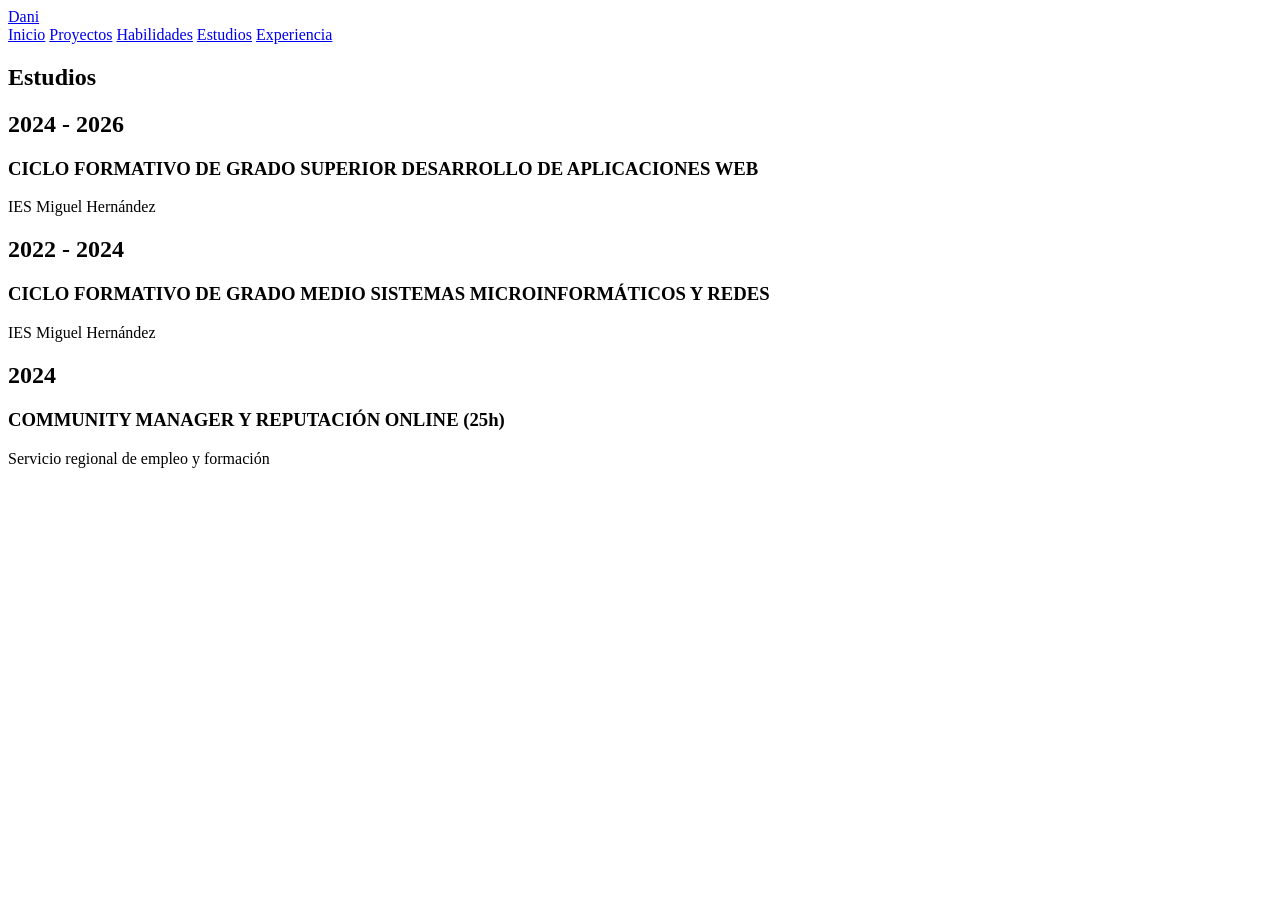
==== estudios.html @ 61196e9e "cambios significativos" ====
<!DOCTYPE html>
<html lang="es">
<head>
    <meta charset="UTF-8">
    <meta name="viewport" content="width=device-width, initial-scale=1.0">
    <link rel="stylesheet" href="https://cdnjs.cloudflare.com/ajax/libs/font-awesome/6.5.2/css/all.min.css">
    <link rel="stylesheet" href="style.css">
    <title>Estudios</title>
</head>
<body> 
    <header>
        <a href="index.html" class="logo">Dani</a>
        <nav>
            <a href="index.html" class="">Inicio</a>
            <a href="proyectos.html" class="">Proyectos</a>
            <a href="habilidades.html" class="">Habilidades</a>
            <a href="estudios.html" class="active">Estudios</a>
            <a href="experiencia.html" class="">Experiencia</a>
        </nav>
    </header>
<main>    
    <section class="reveal">
        <h2>Estudios</h2>
        <div class="card">
            <h2>2024 - 2026</h2>
            <h3>CICLO FORMATIVO DE GRADO SUPERIOR DESARROLLO DE APLICACIONES WEB </h3>
            <p>IES Miguel Hernández</p>
        </div>
         <div class="card">
            <h2>2022 - 2024</h2>
            <h3>CICLO FORMATIVO DE GRADO MEDIO SISTEMAS MICROINFORMÁTICOS Y REDES </h3>
            <p>IES Miguel Hernández</p>
        </div>
        <div class="card">
            <h2>2024</h2>
            <h3>COMMUNITY MANAGER Y REPUTACIÓN ONLINE (25h)</h3>
            <p>Servicio regional de empleo y formación </p>
        </div>
    </section>
</main>
    <script src="script.js"></script>
</body>
</html>
---- style.css ----
/* HOME */

.home{
    min-height: 100vh;
    display: flex;
    justify-content: center;
    align-items: center;
    gap: 8rem;
    padding: 12rem 9% 5rem;
}

/* IMAGEN */

.home-img img{
    width: 32vw;
    max-width: 350px;
    border-radius: 50%;
    border: 4px solid #b74b4b;
    box-shadow: 0 0 25px #b74b4b;
    transition: 0.4s ease;
    animation: float 4s ease-in-out infinite;
}

.home-img img:hover{
    transform: scale(1.05);
    box-shadow: 0 0 40px #b74b4b;
}

/* CONTENIDO */

.home-content{
    max-width: 650px;
}

.home-content h1{
    font-size: 6rem;
    font-weight: 700;
    line-height: 1.2;
}

.home-content h1 span{
    color: #b74b4b;
}

.home-content h3{
    font-size: 3.5rem;
    margin: 1rem 0 2rem;
    font-weight: 700;
}

.home-content p{
    font-size: 1.6rem;
    line-height: 1.8;
    margin-bottom: 3rem;
}

/* BOTONES */

.hero-buttons{
    display: flex;
    gap: 2rem;
    margin-bottom: 3rem;
}

.btn{
    display: inline-block;
    padding: 1rem 2.8rem;
    border-radius: 4rem;
    font-size: 1.6rem;
    color: #b74b4b;
    border: 2px solid #b74b4b;
    transition: 0.3s ease;
    font-weight: 600;
    text-decoration: none;
}

.btn:hover{
    background: #b74b4b;
    color: black;
    transform: scale(1.05);
    box-shadow: 0 0 20px #b74b4b;
}

/* CONTACTO */

.contact-links{
    display: flex;
    gap: 2rem;
    align-items: center;
    flex-wrap: wrap;
}

.contact-links a{
    color: white;
    text-decoration: none;
    font-size: 1.7rem;
    transition: 0.3s ease;
}

.contact-links a:hover{
    color: #b74b4b;
    transform: translateY(-3px);
}

/* TYPING TEXT */

.typing-text span{
    color: #b74b4b;
    position: relative;
}

.typing-text span::before{
    content: "Desarrollador Web";
    animation: words 8s infinite;
}

.typing-text span::after{
    content: "";
    position: absolute;
    width: 2px;
    height: 100%;
    background: #b74b4b;
    right: -8px;
    animation: cursor 0.8s infinite;
}

@keyframes cursor{
    to{
        opacity: 0;
    }
}

@keyframes words{
    0%, 50%{
        content: "Desarrollador Web";
    }

    51%, 100%{
        content: "Estudiante DAW";
    }
}

/* ANIMACION FOTO */

@keyframes float{
    0%{
        transform: translateY(0px);
    }

    50%{
        transform: translateY(-15px);
    }

    100%{
        transform: translateY(0px);
    }
}

/* RESPONSIVE */

@media(max-width:995px){

    .home{
        flex-direction: column;
        text-align: center;
        gap: 5rem;
    }

    .home-img img{
        width: 70vw;
    }

    .hero-buttons{
        justify-content: center;
    }

    .contact-links{
        justify-content: center;
    }

    .home-content h1{
        font-size: 4.5rem;
    }

    .home-content h3{
        font-size: 2.8rem;
    }
}
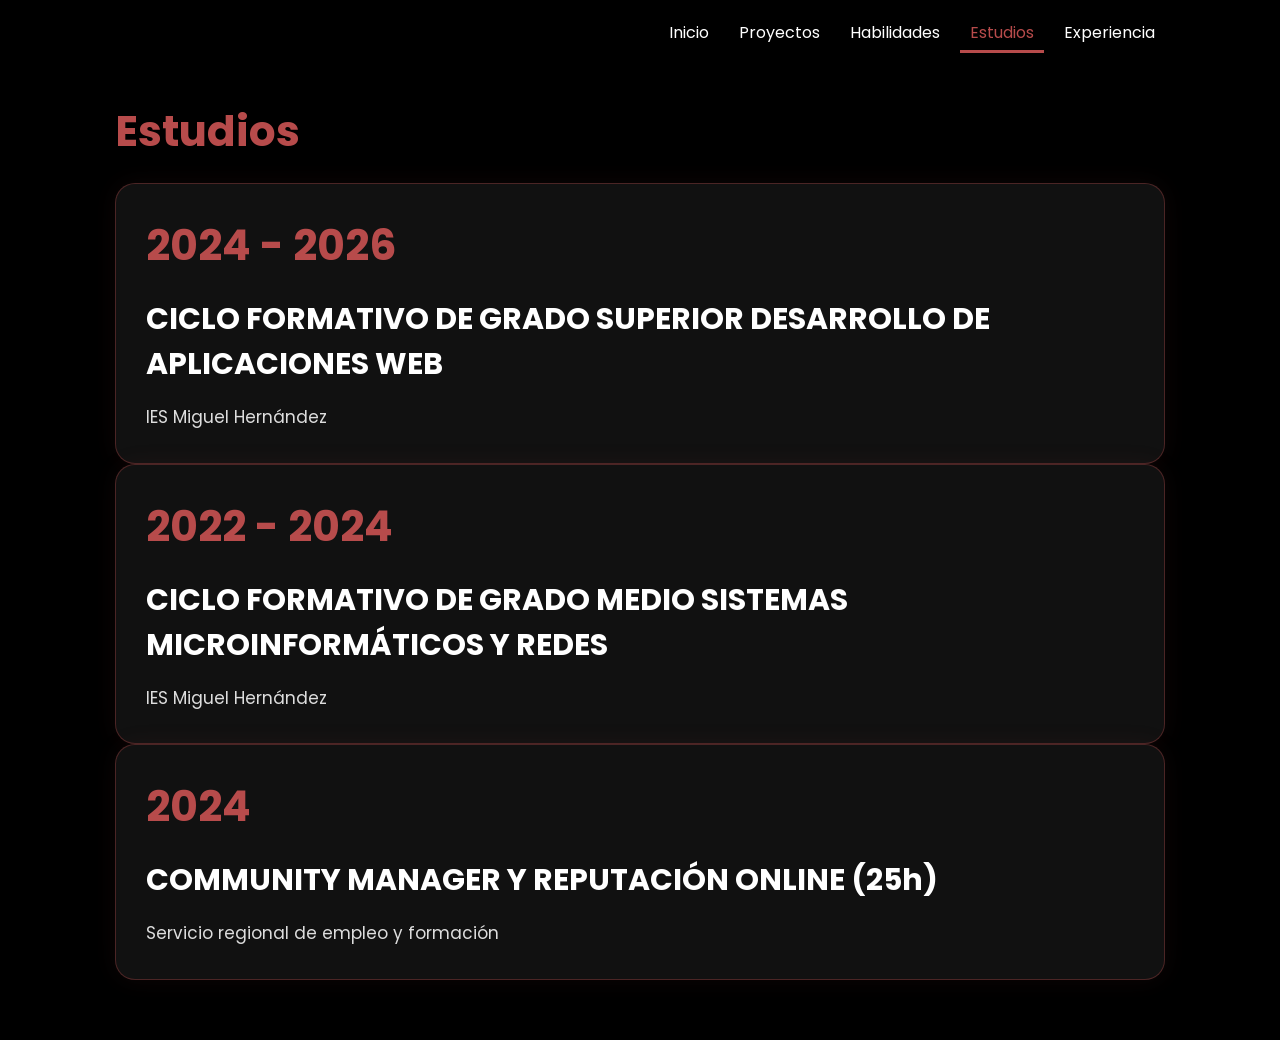
==== commit a963567e: "subida temporal" ====
--- a/estudios.html
+++ b/estudios.html
@@ -9,7 +9,6 @@
 </head>
 <body> 
     <header>
-        <a href="index.html" class="logo">Dani</a>
         <nav>
             <a href="index.html" class="">Inicio</a>
             <a href="proyectos.html" class="">Proyectos</a>
--- a/style.css
+++ b/style.css
@@ -1,188 +1,351 @@
-/* HOME */
+@import url('https://fonts.googleapis.com/css2?family=Poppins:wght@100;200;300;400;500;600;700;800&display=swap');
+
+*{
+    margin:0;
+    padding:0;
+    box-sizing:border-box;
+    text-decoration:none;
+    border:none;
+    outline:none;
+    font-family:'Poppins', sans-serif;
+}
+
+html{
+    font-size:62.5%;
+    scroll-behavior:smooth;
+}
+
+body{
+    width:100%;
+    min-height:100vh;
+    overflow-x:hidden;
+    background:#000;
+    color:#fff;
+}
+
+/* ================= HEADER ================= */
+
+header{
+    position:fixed;
+    top:0;
+    left:0;
+    width:100%;
+    padding:1.5rem 9%;
+    display:flex;
+    justify-content:flex-end; /* menú alineado a la derecha */
+    align-items:center;
+    z-index:1000;
+    background:rgba(0,0,0,0.85);
+    backdrop-filter:blur(8px);
+}
+
+.logo{
+    display:none; /* oculta el texto "Dani" */
+}
+
+nav{
+    display:flex;
+    flex-wrap:wrap;
+    gap:1rem;
+}
+
+nav a{
+    font-size:1.6rem;
+    color:#fff;
+    padding:.5rem 1rem;
+    border-bottom:3px solid transparent;
+    transition:.3s ease;
+}
+
+nav a:hover,
+nav a.active{
+    color:#b74b4b;
+    border-bottom:3px solid #b74b4b;
+}
+
+/* ================= MAIN ================= */
+
+main{
+    padding:10rem 9% 6rem;
+    min-height:100vh;
+}
+
+/* ================= HOME ================= */
 
 .home{
-    min-height: 100vh;
-    display: flex;
-    justify-content: center;
-    align-items: center;
-    gap: 8rem;
-    padding: 12rem 9% 5rem;
-}
-
-/* IMAGEN */
+    display:flex;
+    align-items:center;
+    justify-content:center;
+    gap:10rem;
+    min-height:calc(100vh - 10rem);
+}
+
+.home-content{
+    max-width:720px;
+}
 
 .home-img img{
-    width: 32vw;
-    max-width: 350px;
-    border-radius: 50%;
-    border: 4px solid #b74b4b;
-    box-shadow: 0 0 25px #b74b4b;
-    transition: 0.4s ease;
-    animation: float 4s ease-in-out infinite;
-}
-
-.home-img img:hover{
-    transform: scale(1.05);
-    box-shadow: 0 0 40px #b74b4b;
-}
-
-/* CONTENIDO */
-
-.home-content{
-    max-width: 650px;
+    width:32vw;
+    max-width:380px;
+    border-radius:50%;
+    border:4px solid #b74b4b;
+    box-shadow:0 0 30px rgba(183,75,75,.6);
 }
 
 .home-content h1{
-    font-size: 6rem;
-    font-weight: 700;
-    line-height: 1.2;
+    font-size:5.6rem;
+    line-height:1.2;
+    margin-bottom:1rem;
 }
 
 .home-content h1 span{
-    color: #b74b4b;
-}
-
-.home-content h3{
-    font-size: 3.5rem;
-    margin: 1rem 0 2rem;
-    font-weight: 700;
+    color:#b74b4b;
+}
+
+h2{
+    font-size:4.2rem;
+    margin-bottom:2rem;
+    color:#b74b4b;
+}
+
+h3{
+    font-size:3rem;
+    margin-bottom:1.5rem;
+}
+
+.typing-text{
+    font-size:3rem;
+    margin-bottom:1.5rem;
+    font-weight:600;
+}
+
+.typing-text span{
+    position:relative;
+    color:#b74b4b;
+}
+
+.typing-text span::before{
+    content:"Desarrollador Web";
+    color:#b74b4b;
+    animation:words 12s infinite;
+}
+
+.typing-text span::after{
+    content:"";
+    position:absolute;
+    top:0;
+    right:-8px;
+    width:2px;
+    height:100%;
+    background:#b74b4b;
+    animation:cursor .8s infinite;
+}
+
+.home-content p,
+p,
+li{
+    font-size:1.7rem;
+    line-height:1.8;
+    color:#ddd;
 }
 
 .home-content p{
-    font-size: 1.6rem;
-    line-height: 1.8;
-    margin-bottom: 3rem;
-}
-
-/* BOTONES */
+    max-width:850px;
+    margin-bottom:3rem;
+}
+
+/* ================= BOTONES ================= */
 
 .hero-buttons{
-    display: flex;
-    gap: 2rem;
-    margin-bottom: 3rem;
+    display:flex;
+    gap:1.5rem;
+    flex-wrap:wrap;
+    margin-bottom:2.5rem;
 }
 
 .btn{
-    display: inline-block;
-    padding: 1rem 2.8rem;
-    border-radius: 4rem;
-    font-size: 1.6rem;
-    color: #b74b4b;
-    border: 2px solid #b74b4b;
-    transition: 0.3s ease;
-    font-weight: 600;
-    text-decoration: none;
+    display:inline-flex;
+    align-items:center;
+    justify-content:center;
+    padding:1.2rem 3rem;
+    border-radius:4rem;
+    border:2px solid #b74b4b;
+    color:#b74b4b;
+    font-size:1.6rem;
+    font-weight:600;
+    letter-spacing:.2rem;
+    transition:.3s ease;
 }
 
 .btn:hover{
-    background: #b74b4b;
-    color: black;
-    transform: scale(1.05);
-    box-shadow: 0 0 20px #b74b4b;
-}
-
-/* CONTACTO */
+    background:#b74b4b;
+    color:#000;
+    transform:translateY(-4px) scale(1.05);
+    box-shadow:0 0 25px #b74b4b;
+}
+
+/* ================= CONTACTO ================= */
+
+.contacto-hero{
+    margin-top:1rem;
+}
 
 .contact-links{
-    display: flex;
-    gap: 2rem;
-    align-items: center;
-    flex-wrap: wrap;
+    display:flex;
+    align-items:center;
+    gap:2.5rem;
+    flex-wrap:wrap;
 }
 
 .contact-links a{
-    color: white;
-    text-decoration: none;
-    font-size: 1.7rem;
-    transition: 0.3s ease;
+    display:inline-flex;
+    align-items:center;
+    gap:.6rem;
+    font-size:1.8rem;
+    color:#fff;
+    transition:.3s ease;
+}
+
+.contact-links a i{
+    color:#b74b4b;
 }
 
 .contact-links a:hover{
-    color: #b74b4b;
-    transform: translateY(-3px);
-}
-
-/* TYPING TEXT */
-
-.typing-text span{
-    color: #b74b4b;
-    position: relative;
-}
-
-.typing-text span::before{
-    content: "Desarrollador Web";
-    animation: words 8s infinite;
-}
-
-.typing-text span::after{
-    content: "";
-    position: absolute;
-    width: 2px;
-    height: 100%;
-    background: #b74b4b;
-    right: -8px;
-    animation: cursor 0.8s infinite;
-}
+    color:#b74b4b;
+    transform:translateY(-2px);
+}
+
+/* ================= TARJETAS ================= */
+
+.card{
+    background:#111;
+    border:1px solid rgba(183,75,75,.35);
+    border-radius:2rem;
+    padding:3rem;
+    box-shadow:0 0 25px rgba(183,75,75,.08);
+}
+
+.grid{
+    display:grid;
+    grid-template-columns:repeat(auto-fit, minmax(280px, 1fr));
+    gap:2.5rem;
+}
+
+/* ================= LISTAS ================= */
+
+.list{
+    padding-left:2rem;
+}
+
+.list li{
+    margin-bottom:1rem;
+}
+
+.contact-item{
+    font-size:1.8rem;
+    margin-bottom:1.5rem;
+}
+
+/* ================= SOCIAL ICONS ================= */
+
+.social-icons a{
+    display:inline-flex;
+    align-items:center;
+    justify-content:center;
+    width:4.5rem;
+    height:4.5rem;
+    margin:3rem 1.5rem 3rem 0;
+    border-radius:50%;
+    border:.2rem solid #b74b4b;
+    color:#b74b4b;
+    font-size:2rem;
+    transition:.3s ease;
+}
+
+.social-icons a:hover{
+    background:#b74b4b;
+    color:#000;
+    transform:translateY(-4px) scale(1.05);
+    box-shadow:0 0 25px #b74b4b;
+}
+
+/* ================= REVEAL ================= */
+
+.reveal{
+    opacity:0;
+    transform:translateY(40px);
+    transition:all .8s ease;
+}
+
+.reveal.visible{
+    opacity:1;
+    transform:translateY(0);
+}
+
+/* ================= FOOTER ================= */
+
+.footer{
+    text-align:center;
+    padding:3rem 2rem;
+    border-top:1px solid rgba(183,75,75,.2);
+    background:#000;
+}
+
+.footer p{
+    font-size:1.4rem;
+    color:#888;
+}
+
+/* ================= ANIMACIONES ================= */
 
 @keyframes cursor{
-    to{
-        opacity: 0;
+    50%{
+        opacity:0;
     }
 }
 
 @keyframes words{
-    0%, 50%{
-        content: "Desarrollador Web";
-    }
-
-    51%, 100%{
-        content: "Estudiante DAW";
-    }
-}
-
-/* ANIMACION FOTO */
-
-@keyframes float{
-    0%{
-        transform: translateY(0px);
-    }
-
-    50%{
-        transform: translateY(-15px);
-    }
-
-    100%{
-        transform: translateY(0px);
-    }
-}
-
-/* RESPONSIVE */
+    0%, 20%{
+        content:"Desarrollador Web";
+    }
+    21%, 40%{
+        content:"Estudiante DAW";
+    }
+    41%, 60%{
+        content:"Técnico Informático";
+    }
+    61%, 80%{
+        content:"Desarrollador Full Stack";
+    }
+    81%, 100%{
+        content:"Apasionado por la Tecnología";
+    }
+}
+
+/* ================= RESPONSIVE ================= */
 
 @media(max-width:995px){
+    html{
+        font-size:56%;
+    }
 
     .home{
-        flex-direction: column;
-        text-align: center;
-        gap: 5rem;
+        flex-direction:column;
+        text-align:center;
+        gap:4rem;
     }
 
     .home-img img{
-        width: 70vw;
-    }
-
-    .hero-buttons{
-        justify-content: center;
-    }
-
+        width:70vw;
+        max-width:320px;
+    }
+
+    nav{
+        justify-content:center;
+    }
+
+    .hero-buttons,
     .contact-links{
-        justify-content: center;
-    }
-
-    .home-content h1{
-        font-size: 4.5rem;
-    }
-
-    .home-content h3{
-        font-size: 2.8rem;
+        justify-content:center;
     }
 }
